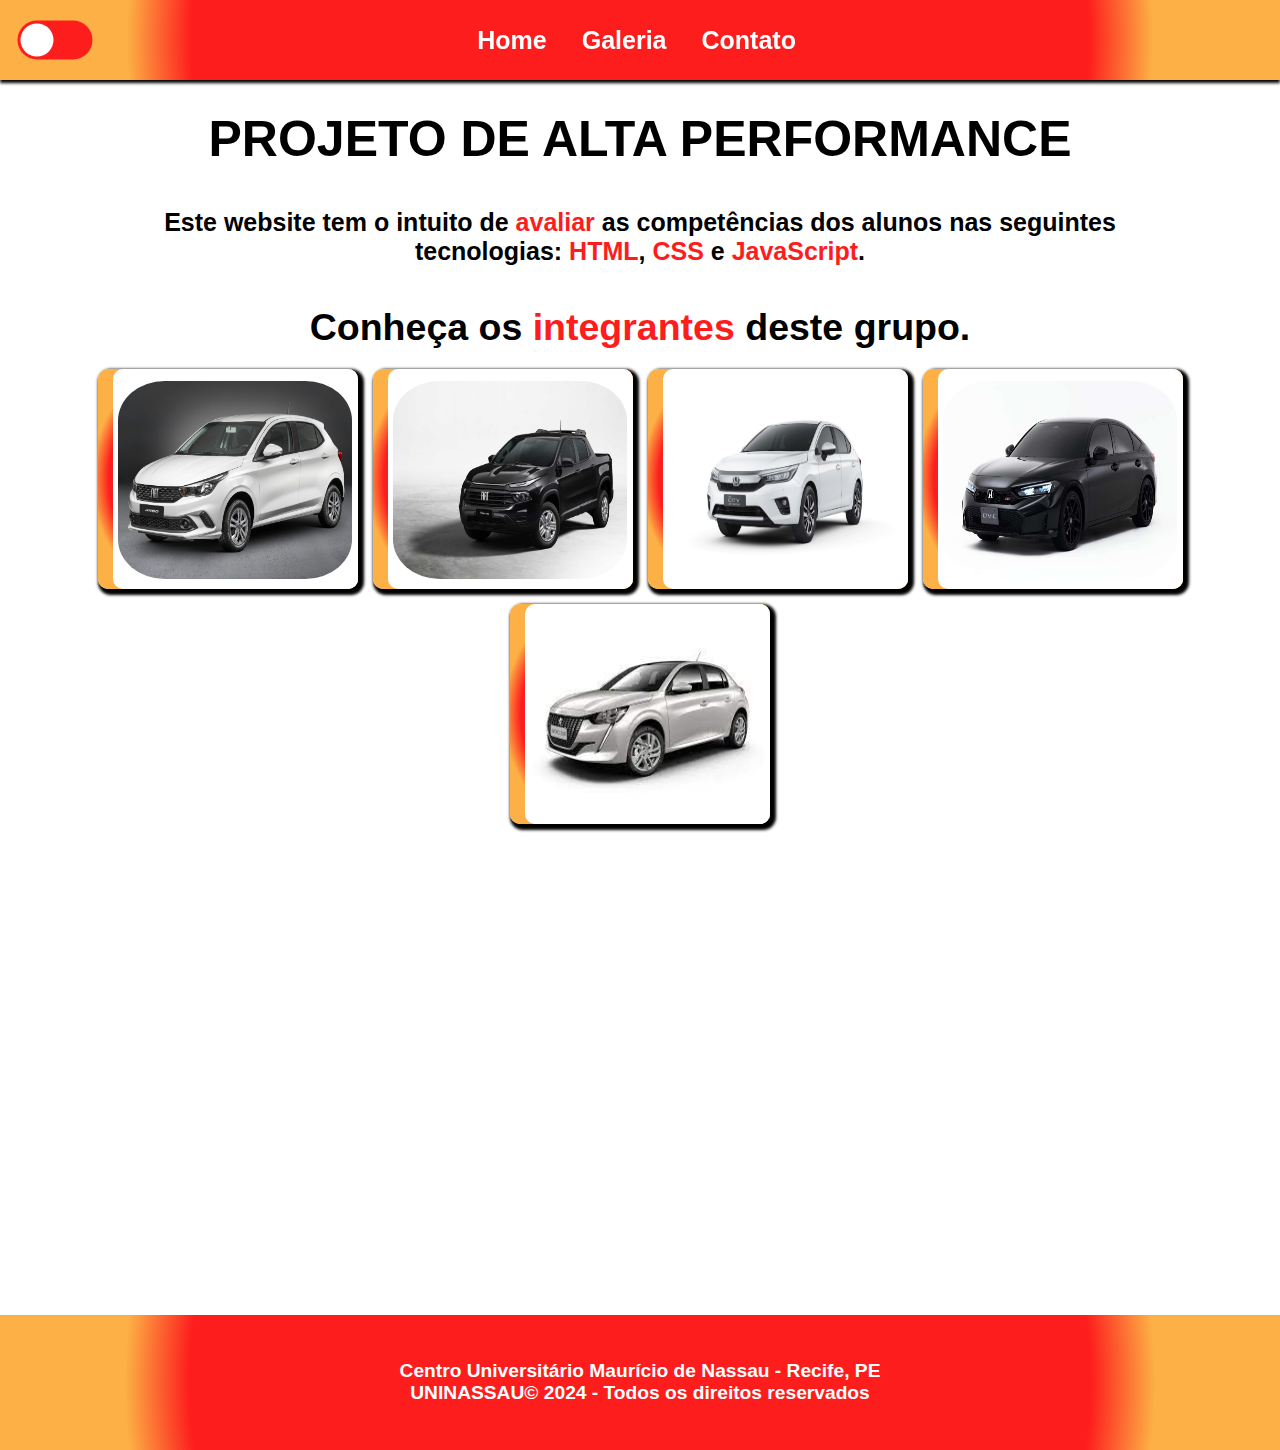
==== SITE CAPW/galeria.html @ 5c21c697 "Add files via upload" ====
<!DOCTYPE html>
<html lang="pt-br">
<head>
    <meta charset="UTF-8">
    <meta name="viewport" content="width=device-width, initial-scale=1.0">
    <link rel="stylesheet" href="CSS/pagina-2.css">
    <link rel="stylesheet" href="https://cdnjs.cloudflare.com/ajax/libs/font-awesome/6.1.0/css/all.min.css" integrity="sha512-10/jx2EXwxxWqCLX/hHth/vu2KY3jCF70dCQB8TSgNjbCVAC/8vai53GfMDrO2Emgwccf2pJqxct9ehpzG+MTw==" crossorigin="anonymous" referrerpolicy="no-referrer" />
    <title>Projeto de Alta Perfomance</title>
</head>
<body>
    <header>
        <aside>
            <div>
                <input type="checkbox" id="check">
                
                <label class="label" for="check">
                    <i class="fas fa-moon"></i>
                    <i class="fas fa-sun"></i>
                    <div class="ball"></div>
                </label>
            </div>
        </aside>
        <nav class="navegar">
            <a class="link" href="index.html">Home</a>
            <a class="link" href="galeria.html">Galeria</a>
            <a class="link" href="">Contato</a>
        </nav>
    </header>
    
    <main>
        <div class="titulo">
            <h1>PROJETO DE ALTA PERFORMANCE</h1></div>
            <div class="paragrafo"><p>Este website tem o intuito de <span>avaliar</span> 
            as competências dos alunos nas seguintes tecnologias: 
            <span>HTML</span>, <span>CSS</span> e <span>JavaScript</span>.</p>
        </div>
        
        <div class="topico"><h2>Conheça os <span>integrantes</span> deste grupo.</h2></div> 
       
        <section class="card-container">
            <div class="card" onclick="infos(0)"><div class="card-background"><img src="CAR/fiat-argo.jpeg" alt="" class="fotos-card"></div></div>
            <div class="card" onclick="infos(1)"><div class="card-background"><img src="CAR/fiat-toro.jpeg" alt="" class="fotos-card"></div></div>
            <div class="card" onclick="infos(2)"><div class="card-background"><img src="CAR/honda-city.jpg" alt="" class="fotos-card"></div></div>
            <div class="card" onclick="infos(3)"><div class="card-background"><img src="CAR/honda-civic-TypeR.jpg" alt="" class="fotos-card"></div></div>
            <div class="card" onclick="infos(4)"><div class="card-background"><img src="CAR/peugeot-208.jpeg" alt="" class="fotos-card"></div></div>

        </section>
        
        <section class="apresentacao hidden" id="apresentacao">
            <button id="bttn-anterior" onclick="voltar()"></button>
            <div class="curriculo">
                <div class="curriculo-tema">
                    <figure>
                        <img src="" alt="" id="imagem-alunos">
                    </figure>
                </div>
                <div id="curriculo-conteudo">   
                    <div class="textos-alunos">
                        <div id="nome-linha"><span >Marca:</span> <p id="nome"></p></div> 
                        <div id="idade-linha"><span>Modelo:</span><p id="idade"></p></div>
                        <div id="competencia-linha"><span>Ano:</span><p id="competencia"></p></div>
                        <div id="competencia-linha"><span>Consumo:</span><p id="competencia"></p></div>
                        <div id="competencia-linha"><span>Motor:</span><p id="competencia"></p></div>
                        <div id="competencia-linha"><span>Cambio:</span><p id="competencia"></p></div>
                        <div id="competencia-linha"><span>Resumo:</span><p id="competencia"></p></div>
                    </div>
                    <article>
                        <p id="resumo"> </p>
                    </article>
                    <div class="curriculo_links">
                        <a id="link-github" href=""><i class="fa-brands fa-github fa-2xl"></i></a>
                        <a id="link-linkedin" href=""><i class="fa-brands fa-linkedin fa-2xl"></i></a>
                    </div> 
                </div>   
            </div>
            <button id="bttn-proximo" onclick="avancar()">></button>
        </section>
    </main>
    
    <footer>
        <div class="rodape">
            <p>Centro Universitário Maurício de Nassau - Recife, PE</p>
            <p>UNINASSAU© 2024 - Todos os direitos reservados</p>
        </div>
    </footer>

    <script src="JS/pagina-2.js"></script>
</body>
</html>
---- SITE CAPW/CSS/pagina-2.css ----
*{
    margin: 0;
    box-sizing: border-box; 
    text-decoration: none; 
    font-family: 'Trebuchet MS', 'Lucida Sans Unicode', 'Lucida Grande', 'Lucida Sans', Arial, sans-serif;
    font-weight: bolder;
}

header{
    width: 100%;
    height: 80px;
    display: flex;
    position: sticky;
    top: 0;
    box-shadow: 0px 3px 3px black;
    align-items: center;
    background: radial-gradient(circle, rgba(253,29,29,1) 70%, rgba(252,176,69,1) 80%);
}

#check{
    opacity: 0;
    position: absolute;
}

.fa-moon{
    color: rgba(131,58,180,1);
}

.fa-sun{
    color: rgba(252,176,69,1);
}

.label {
    margin: 0px 30px;
    background: rgba(253,29,29,1);
    border-radius: 50px;
    cursor: pointer;
    display: flex;
    align-items: center;
    justify-content: space-between;
    padding: 5px;
    position: relative;
    height: 26px;
    width: 50px;
    transform: scale(1.5);
}

.label  .ball {
    background-color: #fff;
    border-radius: 50%;
    position: absolute;
    top: 2px;
    left: 2px;
    height: 22px;
    width: 22px;
    transform: translate(0px);
    transition: transform 0.2s linear;
}

#check:checked + .label .ball {
    transform: translateX(24px);
}

.botao-icone{
    width: 22px;
    height: 22px;        
    display: flex;
}



.navegar{
    margin: 0% 28.3%;
    display: flex;
    gap: 25px;
    align-items: center;
    justify-content: center;
}

.link{
    font-size: 25px;
    color: white;
    transition: border-radius 0.3s, background-color 0.3s, color 0.3s;
    padding: 5px;
}

.link:hover{
    color: rgba(253,29,29,1);
    cursor: pointer;
    background-color: white;
    border-radius: 25px;
}

main{
    width: 100%;
    height: 1235px;
    padding: 10px;
    background-color: white;
    color: black;
    transition: background-color 0.3s, color 0.3s;
}

.titulo{
    font-weight: bolder; 
    font-size: 25px;
    padding: 20px 0px;
    display: flex;
    text-align: center;
    justify-content: center;
}

.paragrafo{ 
    font-weight: bolder; 
    font-size: 25px;
    padding: 20px 0px;
    margin: 0% 10%;
    width: fit-content;
    display: flex;
    text-align: center;
    justify-content: center;
}

.topico{
    font-weight: bolder; 
    font-size: 25px;
    padding: 20px 0px;
    display: flex;
    text-align: center;
    justify-content: center;
}

span{
    color: rgba(253,29,29,1);
}

.card-container{
    display: flex;
    gap: 15px;
    justify-content: center;
    flex-wrap: wrap;
    margin-bottom: 50px;
}
 
.card{
    width: 260px;
    height: 220px;
    background: radial-gradient(circle, rgba(131,58,180,1) 30%, rgba(253,29,29,1) 70%, rgba(252,176,69,1) 80%);
    border-radius: 10px;
    box-shadow: 3px 3px 3px 3px black;
    transition: transform 0.7s;
}

.card-background{
    width: 245px;
    height: 220px;
    border-radius: 10px;
    background-color: white;
    margin-left: 15px;
}

.card:hover{
   transform: scale(1.1);
   cursor: pointer;
}

.fotos-card{
    width: 234px;
    height: 198px;
    border-radius: 20%;
    align-items: center;
    justify-content: center;
    margin: 12px 5.5px;
}

.apresentacao{
    display: flex;
    gap: 15px;
    justify-content: center;
    flex-wrap: wrap;
    width: 100%;
    height: fit-content; 
}

.curriculo{
    width: 1000px;
    height: 550px;
    background-color: white;
    border-radius: 20px;
    box-shadow: 0px 3px 3px 3px black;
    display: flex;
}

#curriculo-conteudo{
    height: 550px;
    width: 795px;
}

#nome-linha{
    display: flex;
}

#idade-linha{
    display: flex;
}

#competencia-linha{
    display: flex;
}

article{
   width: fit-content;
   height: 250px;
   color: black;
   font-size: 30px;
   padding: 10px 0px 0px 15px;
}

.curriculo_links{
    display: flex;
    flex-direction: column;
    gap: 20px;
    width: fit-content;
    height: fit-content;
    margin: 90px 5px 5px 759px;
}

.fa-github{
    transition: color 0.3s;
    color: rgba(131,58,180,1) ;
}

.fa-linkedin{
    transition: color 0.3s;
    color: rgba(131,58,180,1);
}

.fa-github:hover{
    color: rgba(253,29,29,1);
}

.fa-linkedin:hover{
    color: rgba(253,29,29,1);
}

#imagem-alunos{
    width: 180px;
    height: 180px;
    border-radius: 50%;
    margin: 20px 0 0 12.5px;
}

.textos-alunos{
    color: black;
    font-size: 30px;
    padding: 15px;
    width: fit-content;
    height: fit-content;
}

button {
    background: rgba(253,29,29,1);
    color: white;
    border: none;
    padding: 10px;
    cursor: pointer;
    transition: background 0.3s;
    width: 80px;
    height: 90px;
    border-radius: 10px;
    font-size:xx-large;
    margin: 250px 0px;
}

button:hover {
    background: rgba(252,176,69,1);
}

.curriculo-tema{
    width: 205px;
    height: 550px;
    border-radius: 10px;
    background: radial-gradient(circle, rgba(131,58,180,1) 30%, rgba(253,29,29,1) 70%, rgba(252,176,69,1) 80%);
}

footer{
    background: radial-gradient(circle, rgba(253,29,29,1) 70%, rgba(252,176,69,1) 80%);
    width: 100%;
    height: 135px;
}

.rodape{
    text-align: center;
    font-size: larger;
    padding: 45.1px;
    color: white;
}

/* Modo escuro */
body.dark-mode main {
    background: rgb(3, 0, 27);
    color: white;
}

.hidden {
    display: none;
}
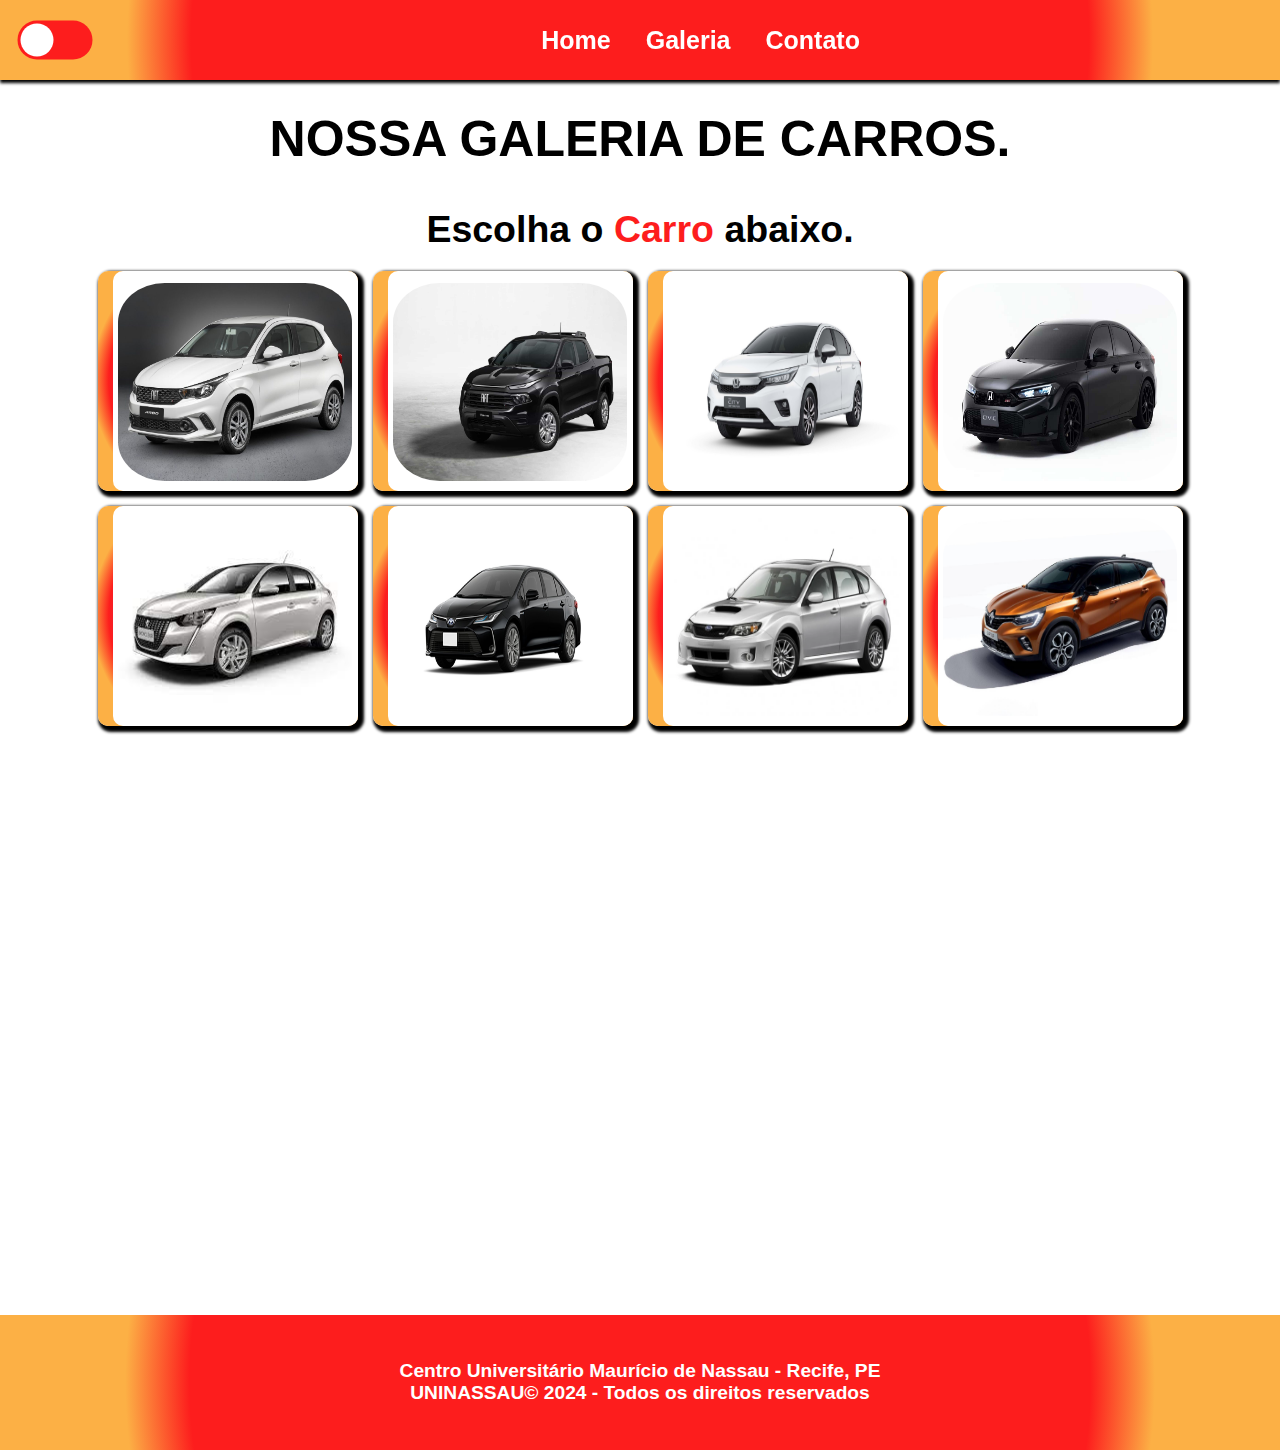
==== commit 5db43d51: "Add files via upload" ====
--- a/SITE CAPW/galeria.html
+++ b/SITE CAPW/galeria.html
@@ -29,13 +29,10 @@
     
     <main>
         <div class="titulo">
-            <h1>PROJETO DE ALTA PERFORMANCE</h1></div>
-            <div class="paragrafo"><p>Este website tem o intuito de <span>avaliar</span> 
-            as competências dos alunos nas seguintes tecnologias: 
-            <span>HTML</span>, <span>CSS</span> e <span>JavaScript</span>.</p>
+            <h1>NOSSA GALERIA DE CARROS.</h1></div>
         </div>
         
-        <div class="topico"><h2>Conheça os <span>integrantes</span> deste grupo.</h2></div> 
+        <div class="topico"><h2>Escolha o <span>Carro</span> abaixo.</h2></div> 
        
         <section class="card-container">
             <div class="card" onclick="infos(0)"><div class="card-background"><img src="CAR/fiat-argo.jpeg" alt="" class="fotos-card"></div></div>
@@ -43,11 +40,13 @@
             <div class="card" onclick="infos(2)"><div class="card-background"><img src="CAR/honda-city.jpg" alt="" class="fotos-card"></div></div>
             <div class="card" onclick="infos(3)"><div class="card-background"><img src="CAR/honda-civic-TypeR.jpg" alt="" class="fotos-card"></div></div>
             <div class="card" onclick="infos(4)"><div class="card-background"><img src="CAR/peugeot-208.jpeg" alt="" class="fotos-card"></div></div>
-
+            <div class="card" onclick="infos(5)"><div class="card-background"><img src="CAR/corolla-hibrido.jpg" alt="" class="fotos-card"></div></div>
+            <div class="card" onclick="infos(6)"><div class="card-background"><img src="CAR/subaru-wrx-sti.webp" alt="" class="fotos-card"></div></div>
+            <div class="card" onclick="infos(7)"><div class="card-background"><img src="CAR/renault-captur.jpg" alt="" class="fotos-card"></div></div>
         </section>
         
         <section class="apresentacao hidden" id="apresentacao">
-            <button id="bttn-anterior" onclick="voltar()"></button>
+            <button id="bttn-anterior" onclick="voltar()"><</button>
             <div class="curriculo">
                 <div class="curriculo-tema">
                     <figure>
@@ -56,21 +55,13 @@
                 </div>
                 <div id="curriculo-conteudo">   
                     <div class="textos-alunos">
-                        <div id="nome-linha"><span >Marca:</span> <p id="nome"></p></div> 
-                        <div id="idade-linha"><span>Modelo:</span><p id="idade"></p></div>
-                        <div id="competencia-linha"><span>Ano:</span><p id="competencia"></p></div>
-                        <div id="competencia-linha"><span>Consumo:</span><p id="competencia"></p></div>
-                        <div id="competencia-linha"><span>Motor:</span><p id="competencia"></p></div>
-                        <div id="competencia-linha"><span>Cambio:</span><p id="competencia"></p></div>
-                        <div id="competencia-linha"><span>Resumo:</span><p id="competencia"></p></div>
+                        <div id="marca-linha"><span class="infos" >Marca:</span><p id="marca"></p></div> 
+                        <div id="modelo-linha"><span class="infos">Modelo:</span><p id="modelo"></p></div>
+                        <div id="ano-linha"><span class="infos">Ano:</span><p id="ano"></p></div>
+                        <div id="consumo-linha"><span class="infos">Consumo:</span><p id="consumo"></p></div>
+                        <div id="motor-linha"><span class="infos">Motor:</span><p id="motor"></p></div>
+                        <div id="cambio-linha"><span class="infos">Cambio:</span><p id="cambio"></p></div>
                     </div>
-                    <article>
-                        <p id="resumo"> </p>
-                    </article>
-                    <div class="curriculo_links">
-                        <a id="link-github" href=""><i class="fa-brands fa-github fa-2xl"></i></a>
-                        <a id="link-linkedin" href=""><i class="fa-brands fa-linkedin fa-2xl"></i></a>
-                    </div> 
                 </div>   
             </div>
             <button id="bttn-proximo" onclick="avancar()">></button>
--- a/SITE CAPW/CSS/pagina-2.css
+++ b/SITE CAPW/CSS/pagina-2.css
@@ -67,10 +67,8 @@
     display: flex;
 }
 
-
-
 .navegar{
-    margin: 0% 28.3%;
+    margin: 0% 33.3%;
     display: flex;
     gap: 25px;
     align-items: center;
@@ -104,17 +102,6 @@
     font-weight: bolder; 
     font-size: 25px;
     padding: 20px 0px;
-    display: flex;
-    text-align: center;
-    justify-content: center;
-}
-
-.paragrafo{ 
-    font-weight: bolder; 
-    font-size: 25px;
-    padding: 20px 0px;
-    margin: 0% 10%;
-    width: fit-content;
     display: flex;
     text-align: center;
     justify-content: center;
@@ -195,51 +182,8 @@
     width: 795px;
 }
 
-#nome-linha{
-    display: flex;
-}
-
-#idade-linha{
-    display: flex;
-}
-
-#competencia-linha{
-    display: flex;
-}
-
-article{
-   width: fit-content;
-   height: 250px;
-   color: black;
-   font-size: 30px;
-   padding: 10px 0px 0px 15px;
-}
-
-.curriculo_links{
-    display: flex;
-    flex-direction: column;
-    gap: 20px;
-    width: fit-content;
-    height: fit-content;
-    margin: 90px 5px 5px 759px;
-}
-
-.fa-github{
-    transition: color 0.3s;
-    color: rgba(131,58,180,1) ;
-}
-
-.fa-linkedin{
-    transition: color 0.3s;
-    color: rgba(131,58,180,1);
-}
-
-.fa-github:hover{
-    color: rgba(253,29,29,1);
-}
-
-.fa-linkedin:hover{
-    color: rgba(253,29,29,1);
+#marca-linha, #modelo-linha, #ano-linha, #consumo-linha, #motor-linha, #cambio-linha{
+    display: flex;
 }
 
 #imagem-alunos{
@@ -257,6 +201,11 @@
     height: fit-content;
 }
 
+.infos{
+    font-size: 35px;
+    color: rgba(253,29,29,1);
+}
+
 button {
     background: rgba(253,29,29,1);
     color: white;
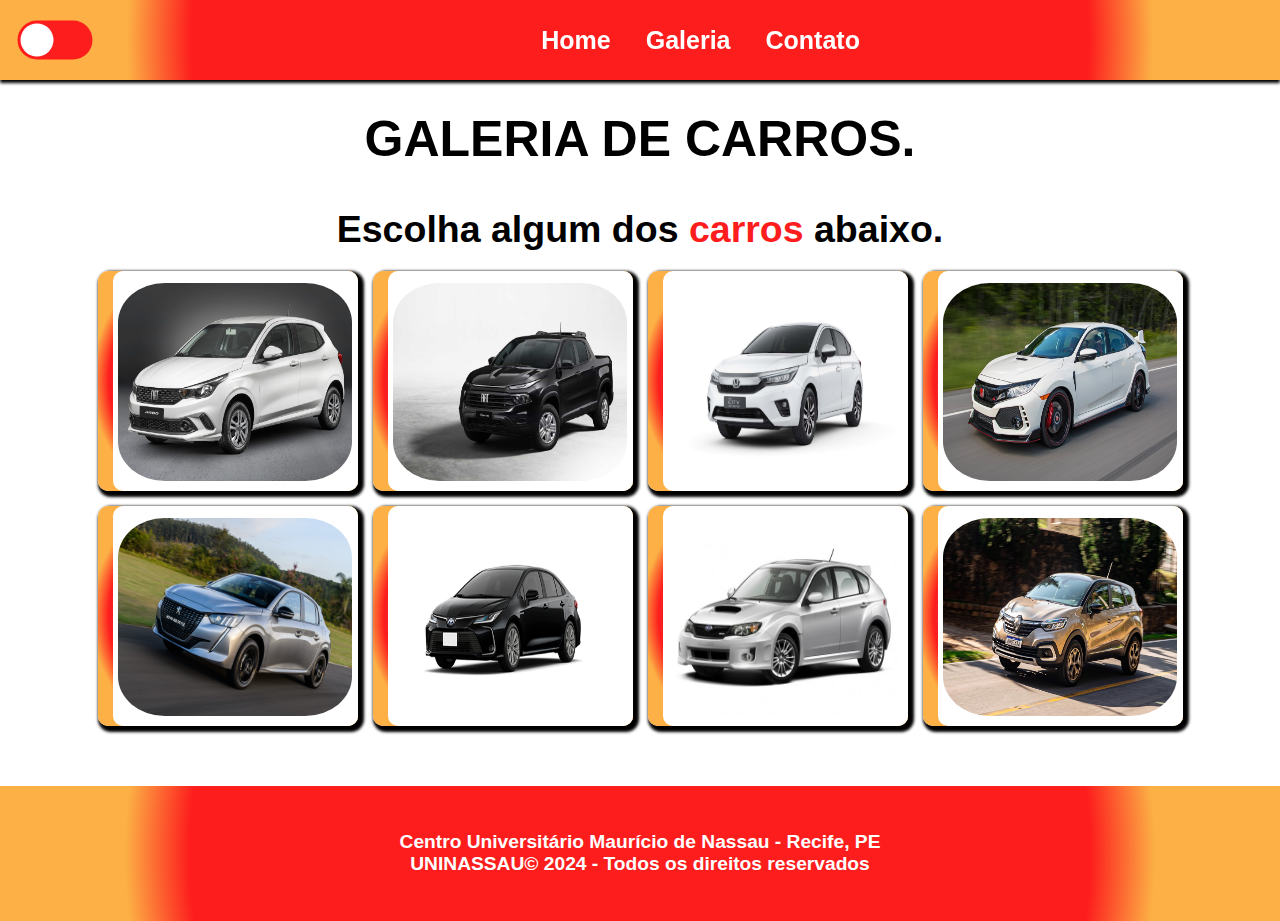
==== commit c8982001: "Add files via upload" ====
--- a/SITE CAPW/galeria.html
+++ b/SITE CAPW/galeria.html
@@ -3,7 +3,7 @@
 <head>
     <meta charset="UTF-8">
     <meta name="viewport" content="width=device-width, initial-scale=1.0">
-    <link rel="stylesheet" href="CSS/pagina-2.css">
+    <link rel="stylesheet" href="CSS/galeria.css">
     <link rel="stylesheet" href="https://cdnjs.cloudflare.com/ajax/libs/font-awesome/6.1.0/css/all.min.css" integrity="sha512-10/jx2EXwxxWqCLX/hHth/vu2KY3jCF70dCQB8TSgNjbCVAC/8vai53GfMDrO2Emgwccf2pJqxct9ehpzG+MTw==" crossorigin="anonymous" referrerpolicy="no-referrer" />
     <title>Projeto de Alta Perfomance</title>
 </head>
@@ -23,48 +23,47 @@
         <nav class="navegar">
             <a class="link" href="index.html">Home</a>
             <a class="link" href="galeria.html">Galeria</a>
-            <a class="link" href="">Contato</a>
+            <a class="link" href="contato.html">Contato</a>
         </nav>
     </header>
     
     <main>
         <div class="titulo">
-            <h1>NOSSA GALERIA DE CARROS.</h1></div>
+            <h1>GALERIA DE CARROS.</h1></div>
         </div>
         
-        <div class="topico"><h2>Escolha o <span>Carro</span> abaixo.</h2></div> 
+        <div class="topico"><h2>Escolha algum dos <span>carros</span> abaixo.</h2></div> 
        
         <section class="card-container">
-            <div class="card" onclick="infos(0)"><div class="card-background"><img src="CAR/fiat-argo.jpeg" alt="" class="fotos-card"></div></div>
-            <div class="card" onclick="infos(1)"><div class="card-background"><img src="CAR/fiat-toro.jpeg" alt="" class="fotos-card"></div></div>
-            <div class="card" onclick="infos(2)"><div class="card-background"><img src="CAR/honda-city.jpg" alt="" class="fotos-card"></div></div>
-            <div class="card" onclick="infos(3)"><div class="card-background"><img src="CAR/honda-civic-TypeR.jpg" alt="" class="fotos-card"></div></div>
-            <div class="card" onclick="infos(4)"><div class="card-background"><img src="CAR/peugeot-208.jpeg" alt="" class="fotos-card"></div></div>
-            <div class="card" onclick="infos(5)"><div class="card-background"><img src="CAR/corolla-hibrido.jpg" alt="" class="fotos-card"></div></div>
-            <div class="card" onclick="infos(6)"><div class="card-background"><img src="CAR/subaru-wrx-sti.webp" alt="" class="fotos-card"></div></div>
-            <div class="card" onclick="infos(7)"><div class="card-background"><img src="CAR/renault-captur.jpg" alt="" class="fotos-card"></div></div>
+            <div class="card" onclick="infos_carros(0)"><div class="card-background"><img src="IMG/fiat-argo.jpeg" alt="" class="fotos-card"></div></div>
+            <div class="card" onclick="infos_carros(1)"><div class="card-background"><img src="IMG/fiat-toro.jpeg" alt="" class="fotos-card"></div></div>
+            <div class="card" onclick="infos_carros(2)"><div class="card-background"><img src="IMG/honda-city.jpg" alt="" class="fotos-card"></div></div>
+            <div class="card" onclick="infos_carros(3)"><div class="card-background"><img src="IMG/honda-civic-TypeR.jpg" alt="" class="fotos-card"></div></div>
+            <div class="card" onclick="infos_carros(4)"><div class="card-background"><img src="IMG/peugeot-208.jpg" alt="" class="fotos-card"></div></div>
+            <div class="card" onclick="infos_carros(5)"><div class="card-background"><img src="IMG/corolla-hibrido.jpg" alt="" class="fotos-card"></div></div>
+            <div class="card" onclick="infos_carros(6)"><div class="card-background"><img src="IMG/subaru-wrx-sti.webp" alt="" class="fotos-card"></div></div>
+            <div class="card" onclick="infos_carros(7)"><div class="card-background"><img src="IMG/renault-captur.jpg" alt="" class="fotos-card"></div></div>
         </section>
         
         <section class="apresentacao hidden" id="apresentacao">
-            <button id="bttn-anterior" onclick="voltar()"><</button>
+            <button id="bttn-anterior" onclick="voltar_carros()"><</button>
             <div class="curriculo">
-                <div class="curriculo-tema">
+                <div class="curriculo-tema"></div>
+                <div id="curriculo-conteudo">  
                     <figure>
-                        <img src="" alt="" id="imagem-alunos">
+                        <img src="" alt="" id="imagem-carros">
                     </figure>
-                </div>
-                <div id="curriculo-conteudo">   
-                    <div class="textos-alunos">
-                        <div id="marca-linha"><span class="infos" >Marca:</span><p id="marca"></p></div> 
-                        <div id="modelo-linha"><span class="infos">Modelo:</span><p id="modelo"></p></div>
-                        <div id="ano-linha"><span class="infos">Ano:</span><p id="ano"></p></div>
-                        <div id="consumo-linha"><span class="infos">Consumo:</span><p id="consumo"></p></div>
-                        <div id="motor-linha"><span class="infos">Motor:</span><p id="motor"></p></div>
-                        <div id="cambio-linha"><span class="infos">Cambio:</span><p id="cambio"></p></div>
-                    </div>
                 </div>   
             </div>
-            <button id="bttn-proximo" onclick="avancar()">></button>
+            <button id="bttn-proximo" onclick="avancar_carros()">></button>
+            <div class="textos-carros">
+                <div id="marca-linha"><span class="infos" >Marca:</span><p id="marca"></p></div> 
+                <div id="modelo-linha"><span class="infos">Modelo:</span><p id="modelo"></p></div>
+                <div id="ano-linha"><span class="infos">Ano:</span><p id="ano"></p></div>
+                <div id="consumo-linha"><span class="infos">Consumo:</span><p id="consumo"></p></div>
+                <div id="cambio-linha"><span class="infos">Cambio:</span><p id="cambio"></p></div>
+                <div id="motor-linha"><span class="infos">Motor:</span><p id="motor"></p></div>
+            </div>
         </section>
     </main>
     
@@ -75,6 +74,6 @@
         </div>
     </footer>
 
-    <script src="JS/pagina-2.js"></script>
+    <script src="JS/script.js"></script>
 </body>
 </html>--- a/SITE CAPW/CSS/galeria.css
+++ b/SITE CAPW/CSS/galeria.css
@@ -0,0 +1,262 @@
+*{
+    margin: 0;
+    box-sizing: border-box; 
+    text-decoration: none; 
+    font-family: 'Trebuchet MS', 'Lucida Sans Unicode', 'Lucida Grande', 'Lucida Sans', Arial, sans-serif;
+    font-weight: bolder;
+}
+
+header{
+    width: 100%;
+    height: 80px;
+    display: flex;
+    position: sticky;
+    top: 0;
+    box-shadow: 0px 3px 3px black;
+    align-items: center;
+    background: radial-gradient(circle, rgba(253,29,29,1) 70%, rgba(252,176,69,1) 80%);
+}
+
+#check{
+    opacity: 0;
+    position: absolute;
+}
+
+.fa-moon{
+    color: rgba(131,58,180,1);
+}
+
+.fa-sun{
+    color: rgba(252,176,69,1);
+}
+
+.label {
+    margin: 0px 30px;
+    background: rgba(253,29,29,1);
+    border-radius: 50px;
+    cursor: pointer;
+    display: flex;
+    align-items: center;
+    justify-content: space-between;
+    padding: 5px;
+    position: relative;
+    height: 26px;
+    width: 50px;
+    transform: scale(1.5);
+}
+
+.label  .ball {
+    background-color: #fff;
+    border-radius: 50%;
+    position: absolute;
+    top: 2px;
+    left: 2px;
+    height: 22px;
+    width: 22px;
+    transform: translate(0px);
+    transition: transform 0.2s linear;
+}
+
+#check:checked + .label .ball {
+    transform: translateX(24px);
+}
+
+.botao-icone{
+    width: 22px;
+    height: 22px;        
+    display: flex;
+}
+
+.navegar{
+    margin: 0% 33.3%;
+    display: flex;
+    gap: 25px;
+    align-items: center;
+    justify-content: center;
+}
+
+.link{
+    font-size: 25px;
+    color: white;
+    transition: border-radius 0.3s, background-color 0.3s, color 0.3s;
+    padding: 5px;
+}
+
+.link:hover{
+    color: rgba(253,29,29,1);
+    cursor: pointer;
+    background-color: white;
+    border-radius: 25px;
+}
+
+main{
+    width: 100%;
+    height: 100%;
+    padding: 10px;
+    background-color: white;
+    color: black;
+    transition: background-color 0.3s, color 0.3s;
+}
+
+.titulo{
+    font-weight: bolder; 
+    font-size: 25px;
+    padding: 20px 0px;
+    display: flex;
+    text-align: center;
+    justify-content: center;
+}
+
+.topico{
+    font-weight: bolder; 
+    font-size: 25px;
+    padding: 20px 0px;
+    display: flex;
+    text-align: center;
+    justify-content: center;
+}
+
+span{
+    color: rgba(253,29,29,1);
+}
+
+.card-container{
+    display: flex;
+    gap: 15px;
+    justify-content: center;
+    flex-wrap: wrap;
+    margin-bottom: 50px;
+}
+ 
+.card{
+    width: 260px;
+    height: 220px;
+    background: radial-gradient(circle, rgba(131,58,180,1) 30%, rgba(253,29,29,1) 70%, rgba(252,176,69,1) 80%);
+    border-radius: 10px;
+    box-shadow: 3px 3px 3px 3px black;
+    transition: transform 0.7s;
+}
+
+.card-background{
+    width: 245px;
+    height: 220px;
+    border-radius: 10px;
+    background-color: white;
+    margin-left: 15px;
+}
+
+.card:hover{
+   transform: scale(1.1);
+   cursor: pointer;
+}
+
+.fotos-card{
+    width: 234px;
+    height: 198px;
+    border-radius: 20%;
+    align-items: center;
+    justify-content: center;
+    margin: 12px 5.5px;
+}
+
+.apresentacao{
+    display: flex;
+    gap: 15px;
+    justify-content: center;
+    flex-wrap: wrap;
+    width: 100%;
+    height: fit-content; 
+}
+
+.curriculo{
+    width: 1100px;
+    height: 550px;
+    background-color: white;
+    border-radius: 20px;
+    box-shadow: 0px 3px 3px 3px black;
+    display: flex;
+}
+
+#curriculo-conteudo{
+    height: 550px;
+    width: 895px;
+}
+
+#marca-linha, #modelo-linha, #ano-linha, #consumo-linha, #motor-linha, #cambio-linha{
+    display: flex;
+}
+
+#imagem-carros{
+    width: 895px;
+    height: 550px;
+    border-radius: 0px 10px 10px 0;
+}
+
+.textos-carros{
+    color: black;
+    font-size: 30px;
+    padding: 15px;
+    width: 100%;
+    height: fit-content;
+    display: flex;
+    flex-direction: column;
+    gap: 15px;
+    justify-content: center;
+    margin: 0 12%;
+}
+
+button {
+    background: rgba(253,29,29,1);
+    color: white;
+    border: none;
+    padding: 10px;
+    cursor: pointer;
+    transition: background 0.3s;
+    width: 80px;
+    height: 90px;
+    border-radius: 10px;
+    font-size:xx-large;
+    margin: 250px 0px;
+}
+
+button:hover {
+    background: rgba(252,176,69,1);
+}
+
+.curriculo-tema{
+    width: 205px;
+    height: 550px;
+    border-radius: 10px 0 0px 10px;
+    background: radial-gradient(circle, rgba(131,58,180,1) 30%, rgba(253,29,29,1) 70%, rgba(252,176,69,1) 80%);
+}
+
+footer{
+    background: radial-gradient(circle, rgba(253,29,29,1) 70%, rgba(252,176,69,1) 80%);
+    width: 100%;
+    height: 135px;
+}
+
+.rodape{
+    text-align: center;
+    font-size: larger;
+    padding: 45.1px;
+    color: white;
+}
+
+/* Modo escuro */
+body.dark-mode main {
+    background: rgb(3, 0, 27);
+    color: white;
+}
+
+body.dark-mode .textos-carros{
+    color: white;
+}
+
+body.dark-mode .ball.mover {
+    transform: translateX(24px);
+}
+
+.hidden {
+    display: none;
+}
